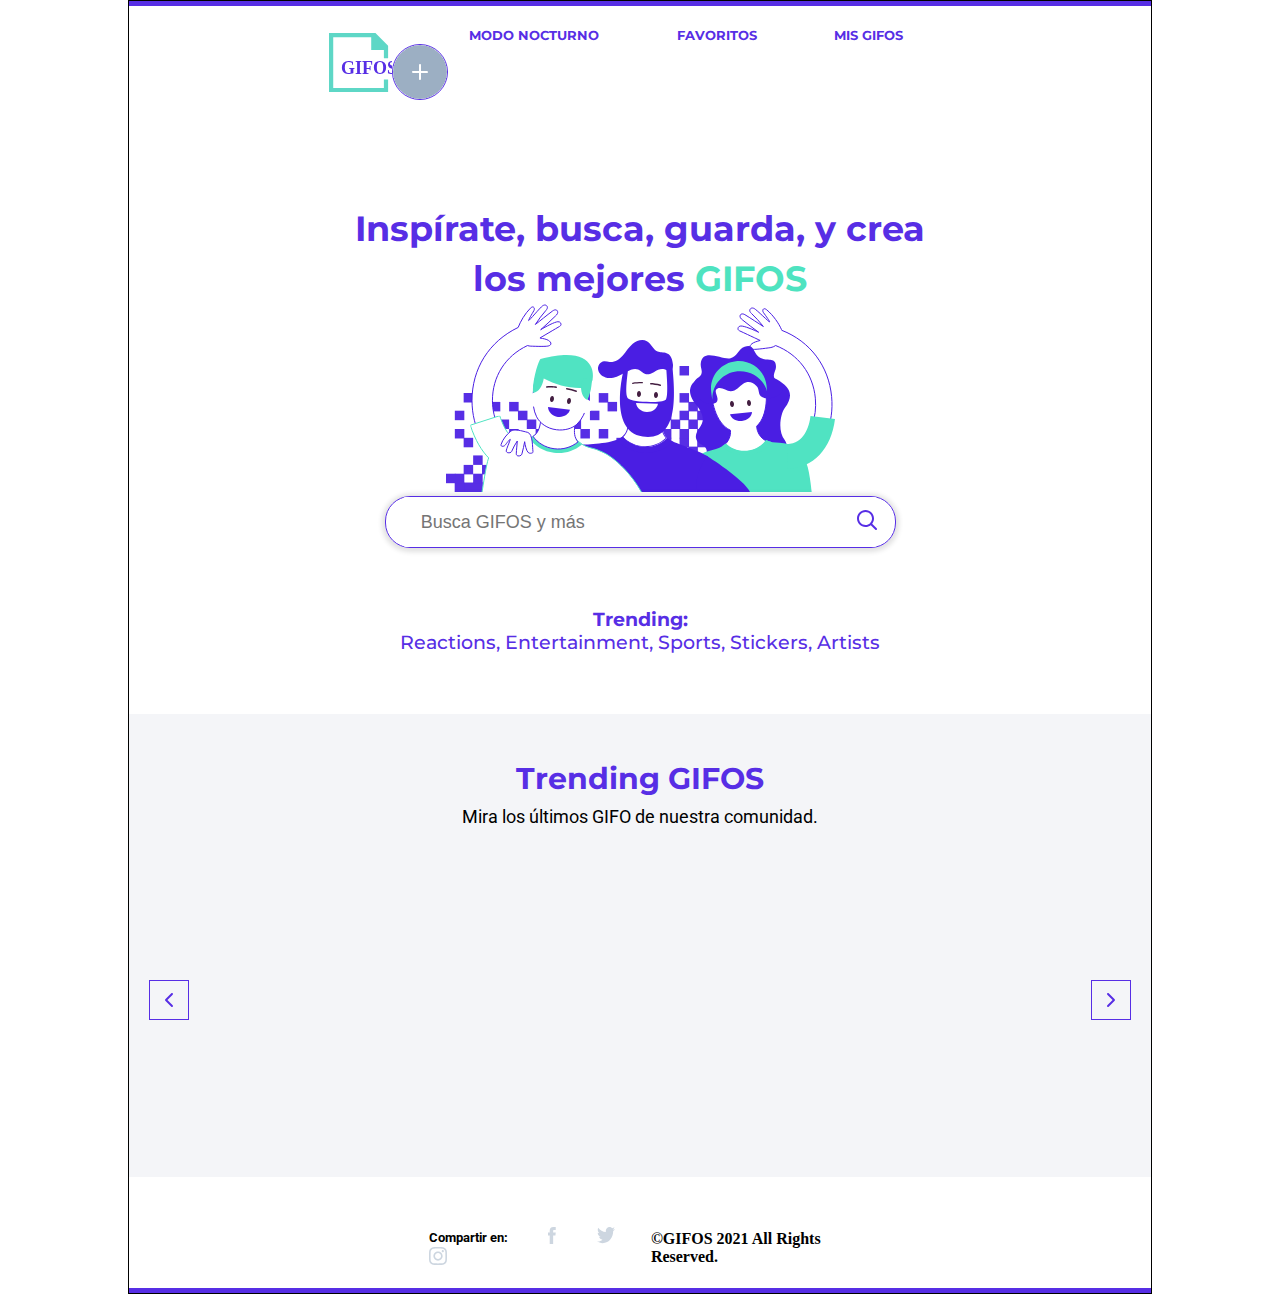
==== index.html @ 62874968 "first commit" ====
<!DOCTYPE html>
<html lang="en">
<head>
    <meta charset="UTF-8">
    <meta http-equiv="X-UA-Compatible" content="IE=edge">
    <meta name="viewport" content="width=device-width, initial-scale=1.0">
    <title>Proyecto Mis Gifos</title>
    <link href="https://fonts.googleapis.com/css2?family=Montserrat:wght@500;700&family=Roboto&display=swap" rel="stylesheet">
    <link rel="stylesheet" href="style.css">
    <script src="./js/index.js"></script>
</head>
<body>
    <!-- Gifo maximizado - Inicio -->
    <div id="maxGifo" class="maxGifo">
        <div class="close-maxGifo">
            <img id="icon-close-maxGifo" src="images/close.svg" alt="">
        </div>
        <div class="content-maxGifo">
            <button class="buttonPrev-maxGifo"><img src="./images/button-slider-left.svg" alt=""></button>
            <div id="img-maxGifo"></div>
            <button class="buttonNext-maxGifo"><img src="./images/Button-Slider-right.svg" alt=""></button>
        </div>
    </div>
    <!-- Gifo maximizado - Fin -->
    <div class="line-header"></div>
    <header>
        <!-- Logo -->
        <a href="index.html"><img id="logo" src="./images/logo-desktop.svg" alt=""></a>
        <nav>
            <!-- Menu - Inicio -->
            <ul class="menu">
                <li><a href=""></a></li>
                <li><a id="mode-noc">MODO NOCTURNO</a></li>
                <li><a href="favoritos.html">FAVORITOS</a></li>
                <li><a href="misGifos.html">MIS GIFOS</a></li>
                <li><a id="makeGifo" href="crearGifo.html"><img id="img-makeGifo" src="./images/CTA-crear-gifo-active.svg" alt=""></a></li>
            </ul>
            <!-- Menu - Fin -->
        </nav>
    </header>
    <main>
        <section class="searchGifo">
            <h1>Inspírate, busca, guarda, y crea <br>los mejores <span>GIFOS</span></h1>
            <div><img src="./images/ilustra_header.svg" alt=""></div>
            <!-- Buscador - Inicio -->
            <div class="wrapper">
                <div id="content-searchInput" class="content-searchInput">
                    <input type="text" placeholder="Busca GIFOS y más" id="searchInputWrapper">
                    <div id="autocom-box" class="autocom-box"></div>
                    <div class="icon-search"><img id="btnSearch" src="./images/icon-search.svg" alt=""></div>
                </div>
            </div>
            <!-- Buscador - Fin -->
            <div id="textSearch" class="textSearch">
                <h3>Trending:</h3>
                <h3 class="wordingSearch">Reactions, Entertainment, Sports, Stickers, Artists</h3>
            </div>
            <!-- Lista de busquedas - Inicio -->
            <div id="content-listGifoSearch" class="content-listGifoSearch">
                <h2 id="titleSearch" class="titleSearch"></h2>
                <ul id="listGifoSearch" class="listGifoSearch"></ul>
                <button id="btnSearchMore" class="btnSearchMore">
                    <img id="img-btnSearchMore" src="./images/CTA-ver-mas.svg" alt="">
                </button>
            </div>
            <!-- Lista de busquedas - Fin -->
        </section>
        <section id="trendingGifos" class="trendingGifos">
            <h2>Trending GIFOS</h2>
            <h3>Mira los últimos GIFO de nuestra comunidad.</h3>
            <div class="slider-trendingGifos">
                <button id="btnPrev-trendingGifos" class="btnPrev-trendingGifos">
                    <img id="imgPrev-trendingGifos" src="./images/button-slider-left.svg" alt="">
                </button>
                <div class="content-trendingGifos">
                    <ul id="listTrendingGifos" class="listTrendingGifos"></ul>
                </div>
                <button id="btnNext-trendingGifos" class="btnNext-trendingGifos">
                    <img id="imgNext-trendingGifos" src="./images/Button-Slider-right.svg" alt="">
                </button>
            </div>
        </section>
        <!-- Pie de Pagina -->
        <footer>
            <nav class="footer">
                <ul>
                    <li><h4>Compartir en:</h4></li>
                    <li><img id="iconFB" src="./images/icon_facebook.svg" alt=""></li>
                    <li><img id="iconTW" src="./images/icon-twitter.svg" alt=""></li>
                    <li><img id="iconIG" src="./images/icon_instagram.svg" alt=""></li>
                </ul>
            </nav>
            <h4>©GIFOS 2021 All Rights Reserved.</h4>
        </footer>
    </main>
    <div class="line-footer"></div>
</body>
</html>
---- style.css ----
* {
  margin: 0;
  padding: 0;
  -webkit-box-sizing: border-box;
          box-sizing: border-box;
}

body {
  width: 80%;
  border: 1px solid black;
  margin: 0 auto;
}

.line-header, .line-footer {
  background-color: #572EE5;
  height: 5px;
  position: relative;
  -webkit-box-align: center;
      -ms-flex-align: center;
          align-items: center;
}

header {
  display: -webkit-box;
  display: -ms-flexbox;
  display: flex;
  position: relative;
  -webkit-box-pack: justify;
      -ms-flex-pack: justify;
          justify-content: space-between;
  -webkit-box-align: center;
      -ms-flex-align: center;
          align-items: center;
  padding: 20px 200px 0 200px;
}

header ul {
  display: -webkit-box;
  display: -ms-flexbox;
  display: flex;
  -webkit-box-pack: justify;
      -ms-flex-pack: justify;
          justify-content: space-between;
  -webkit-box-align: center;
      -ms-flex-align: center;
          align-items: center;
  -ms-flex-wrap: wrap;
      flex-wrap: wrap;
  list-style: none;
}

header ul li {
  padding-right: 48px;
}

header ul li .linkFavorites, header ul li .linkMyGifos {
  color: #BECBD5;
}

header ul li a {
  text-decoration: none;
  color: #572EE5;
  font-family: 'Montserrat', sans-serif;
  font-weight: 700;
  font-size: 13px;
}

header ul li a:hover {
  color: #BECBD5;
  text-decoration: underline;
  -webkit-text-decoration-color: #4EE3C0;
          text-decoration-color: #4EE3C0;
}

header ul li img {
  border: 1px solid #572EE5;
  border-radius: 100%;
}

footer {
  display: -webkit-box;
  display: -ms-flexbox;
  display: flex;
  -webkit-box-pack: justify;
      -ms-flex-pack: justify;
          justify-content: space-between;
  -webkit-box-align: center;
      -ms-flex-align: center;
          align-items: center;
  padding: 50px 300px 0 300px;
  margin-bottom: 20px;
}

footer .footer ul {
  display: -webkit-box;
  display: -ms-flexbox;
  display: flex;
  -webkit-box-pack: justify;
      -ms-flex-pack: justify;
          justify-content: space-between;
  -webkit-box-align: center;
      -ms-flex-align: center;
          align-items: center;
  -ms-flex-wrap: wrap;
      flex-wrap: wrap;
  list-style: none;
  font-size: 13px;
  font-family: 'Roboto', sans-serif;
  font-weight: 400;
}

footer .footer ul li {
  padding-right: 36px;
  text-decoration: none;
}

.dark-mode {
  background-color: #37383C;
}

.dark-mode header a {
  color: white;
}

.dark-mode footer h4 {
  color: white;
}

.dark-mode .searchGifo h1 {
  color: white;
}

.dark-mode .searchGifo .wrapper .content-searchInput {
  border: 1.5px solid white;
}

.dark-mode .searchGifo .wrapper .content-searchInput input {
  background-color: #37383C;
}

.dark-mode .searchGifo .textSearch {
  color: white;
}

.dark-mode .trendingGifos {
  background-color: black;
}

.dark-mode .trendingGifos h2, .dark-mode .trendingGifos h3 {
  color: white;
}

.dark-mode .favoritesGifo h1, .dark-mode .MyGifos h1 {
  color: white;
}

.dark-mode .boxMakeGifo h2, .dark-mode .boxMakeGifo h3 {
  color: white;
}

.dark-mode .timer-process li, .dark-mode .timer-process label {
  color: white;
}

.maxGifo {
  display: none;
  position: fixed;
  -webkit-box-orient: vertical;
  -webkit-box-direction: normal;
      -ms-flex-direction: column;
          flex-direction: column;
  -webkit-box-align: center;
      -ms-flex-align: center;
          align-items: center;
  -webkit-box-pack: center;
      -ms-flex-pack: center;
          justify-content: center;
  height: 100%;
  width: 80%;
  top: 0;
  left: 10%;
  background-color: white;
  z-index: 2;
}

.maxGifo .close-maxGifo {
  -ms-flex-item-align: end;
      align-self: flex-end;
  margin-right: 200px;
}

.maxGifo .content-maxGifo {
  display: -webkit-box;
  display: -ms-flexbox;
  display: flex;
  -webkit-box-align: center;
      -ms-flex-align: center;
          align-items: center;
}

.maxGifo .content-maxGifo .buttonPrev-maxGifo, .maxGifo .content-maxGifo .buttonNext-maxGifo {
  margin: 20px;
  border: none;
  font-size: 100%;
  font-family: inherit;
  background: transparent;
}

.maxGifo .content-maxGifo .maxImg {
  position: relative;
  z-index: 5;
  height: 385px;
  width: 695px;
}

.maxGifo .content-maxGifo .descMaxGifo {
  display: -webkit-box;
  display: -ms-flexbox;
  display: flex;
  -webkit-box-align: center;
      -ms-flex-align: center;
          align-items: center;
  width: 100%;
  -webkit-box-pack: justify;
      -ms-flex-pack: justify;
          justify-content: space-between;
}

.maxGifoShow {
  display: -webkit-box;
  display: -ms-flexbox;
  display: flex;
}

.searchGifo {
  margin-top: 100px;
  position: relative;
  -webkit-box-pack: center;
      -ms-flex-pack: center;
          justify-content: center;
  text-align: center;
  color: #572EE5;
  display: -webkit-box;
  display: -ms-flexbox;
  display: flex;
  -webkit-box-orient: vertical;
  -webkit-box-direction: normal;
      -ms-flex-direction: column;
          flex-direction: column;
  -webkit-box-align: center;
      -ms-flex-align: center;
          align-items: center;
}

.searchGifo h1 {
  font-size: 35px;
  font-family: 'Montserrat', sans-serif;
  line-height: 50px;
  font-weight: 700;
}

.searchGifo h1 span {
  color: #4EE3C0;
}

.searchGifo .wrapper {
  position: relative;
  width: 50%;
  margin-bottom: 60px;
}

.searchGifo .wrapper .content-searchInput {
  position: relative;
  width: 100%;
  border: 1.5px solid #572EE5;
  border-radius: 25px;
  -webkit-box-shadow: 0px 1px 5px 3px rgba(0, 0, 0, 0.12);
          box-shadow: 0px 1px 5px 3px rgba(0, 0, 0, 0.12);
}

.searchGifo .wrapper .content-searchInput input {
  height: 50px;
  width: 94%;
  outline: none;
  border: none;
  border-radius: 5px;
  padding: 0 60px 0 20px;
  font-size: 18px;
  -webkit-box-shadow: 0px 1px 5 px rgba(0, 0, 0, 0.1);
          box-shadow: 0px 1px 5 px rgba(0, 0, 0, 0.1);
}

.searchGifo .wrapper .content-searchInput .icon-search {
  height: 55px;
  width: 55px;
  line-height: 55px;
  position: absolute;
  top: 0;
  right: 0px;
  cursor: pointer;
}

.searchGifo .wrapper .content-searchInput .autocom-box {
  padding: 0px;
  max-height: 280px;
  overflow-y: auto;
  opacity: 0;
  pointer-events: none;
}

.searchGifo .wrapper .content-searchInput .autocom-box li {
  text-align: left;
  list-style: none;
  padding: 8px 12px;
  width: 100%;
  cursor: default;
  border-radius: 3px;
  display: none;
}

.searchGifo .wrapper .content-searchInput .autocom-box li:hover {
  background: #efefef;
}

.searchGifo .wrapper .content-searchInput.active .autocom-box {
  padding: 10px 8px;
  opacity: 1;
  pointer-events: auto;
}

.searchGifo .wrapper .content-searchInput.active .autocom-box li {
  display: block;
}

.searchGifo .textSearch {
  margin-bottom: 60px;
  font-size: 16px;
  font-family: 'Montserrat', sans-serif;
  font-weight: 700;
}

.searchGifo .textSearch .wordingSearch {
  font-weight: 500;
}

.searchGifo .content-listGifoSearch {
  display: none;
}

.searchGifo .content-listGifoSearch .titleSearch {
  margin-bottom: 30px;
}

.searchGifo .content-listGifoSearch .listGifoSearch {
  position: relative;
  -webkit-box-pack: center;
      -ms-flex-pack: center;
          justify-content: center;
  text-align: center;
  display: -ms-grid;
  display: grid;
  grid-gap: 20px;
  -ms-grid-rows: 250px;
      grid-template-rows: 250px;
  -ms-grid-columns: (300px)[4];
      grid-template-columns: repeat(4, 300px);
  padding: 0;
  list-style-type: none;
}

.searchGifo .content-listGifoSearch .listGifoSearch .cardGifo {
  position: relative;
  width: 100%;
  height: 100%;
}

.searchGifo .content-listGifoSearch .listGifoSearch .cardGifo:hover .overlay {
  display: block;
}

.searchGifo .content-listGifoSearch .listGifoSearch .cardGifo .imgSearch {
  height: 200px;
}

.searchGifo .content-listGifoSearch .listGifoSearch .cardGifo .overlay {
  display: none;
  position: absolute;
  top: 0;
  left: 0;
  background-color: rgba(87, 46, 229, 0.5);
  width: 100%;
  height: 100%;
}

.searchGifo .content-listGifoSearch .listGifoSearch .cardGifo .overlay .opcionGift {
  position: absolute;
  right: 10px;
  top: 10px;
}

.searchGifo .content-listGifoSearch .listGifoSearch .cardGifo .overlay .iconGifts {
  width: 32px;
  height: 32px;
}

.searchGifo .content-listGifoSearch .listGifoSearch .cardGifo .overlay .infoGifo {
  position: absolute;
  bottom: 25%;
  color: white;
  left: 15px;
}

.searchGifo .content-listGifoSearch .listGifoSearch img {
  width: 100%;
  height: 100%;
}

.searchGifo .content-listGifoSearch .btnSearchMore {
  position: relative;
  display: none;
  -webkit-box-pack: center;
      -ms-flex-pack: center;
          justify-content: center;
  text-align: center;
  border: none;
  font-size: 100%;
  font-family: inherit;
  background: transparent;
  margin: 20px 0 20px 0;
}

.trendingGifos {
  background-color: #F4F5F8;
  position: relative;
  padding-bottom: 50px;
}

.trendingGifos h2 {
  font-family: 'Montserrat', sans-serif;
  font-weight: 700;
  font-size: 25px;
  line-height: 30px;
  padding-top: 50px;
  color: #572EE5;
  font-size: 30px;
  text-align: center;
  padding-bottom: 12px;
}

.trendingGifos h3 {
  font-family: 'Roboto', sans-serif;
  font-weight: 400;
  font-size: 18px;
  text-align: center;
  padding-bottom: 50px;
}

.trendingGifos .slider-trendingGifos {
  display: -webkit-box;
  display: -ms-flexbox;
  display: flex;
  -webkit-box-pack: center;
      -ms-flex-pack: center;
          justify-content: center;
}

.trendingGifos .slider-trendingGifos .content-trendingGifos {
  width: 1130px;
  overflow: hidden;
}

.trendingGifos .slider-trendingGifos .listTrendingGifos {
  position: relative;
  display: -ms-grid;
  display: grid;
  grid-gap: 20px;
  -ms-grid-rows: 250px;
      grid-template-rows: 250px;
  -ms-grid-columns: (357px)[15];
      grid-template-columns: repeat(15, 357px);
  padding: 0;
  list-style-type: none;
  -webkit-transition: right 0.8s cubic-bezier(0.36, 0.17, 0.13, 1.06), left 0.8s cubic-bezier(0.36, 0.17, 0.13, 1.06);
  transition: right 0.8s cubic-bezier(0.36, 0.17, 0.13, 1.06), left 0.8s cubic-bezier(0.36, 0.17, 0.13, 1.06);
}

.trendingGifos .slider-trendingGifos .listTrendingGifos .cardGifo {
  position: relative;
  width: 100%;
  height: 100%;
}

.trendingGifos .slider-trendingGifos .listTrendingGifos .cardGifo:hover .overlay {
  display: block;
}

.trendingGifos .slider-trendingGifos .listTrendingGifos .cardGifo .overlay {
  display: none;
  position: absolute;
  top: 0;
  left: 0;
  background-color: rgba(87, 46, 229, 0.5);
  width: 100%;
  height: 100%;
}

.trendingGifos .slider-trendingGifos .listTrendingGifos .cardGifo .overlay .opcionGift {
  position: absolute;
  right: 10px;
  top: 10px;
}

.trendingGifos .slider-trendingGifos .listTrendingGifos .cardGifo .overlay .iconGifts {
  width: 32px;
  height: 32px;
}

.trendingGifos .slider-trendingGifos .listTrendingGifos .cardGifo .overlay .infoGifo {
  position: absolute;
  bottom: 25%;
  color: white;
  left: 15px;
}

.trendingGifos .slider-trendingGifos .listTrendingGifos img {
  width: 100%;
  height: 100%;
}

.trendingGifos .slider-trendingGifos .btnPrev-trendingGifos, .trendingGifos .slider-trendingGifos .btnNext-trendingGifos {
  margin: 20px;
  border: none;
  font-size: 100%;
  font-family: inherit;
  background: transparent;
}

.favoritesGifo {
  padding-top: 60px;
  position: relative;
  text-align: center;
  margin: 0 220px 0 220px;
  font-family: 'Montserrat', sans-serif;
  font-weight: 700;
}

.favoritesGifo h1 {
  font-size: 25px;
  line-height: 30px;
  margin-top: -5px;
  color: #572EE5;
  margin-bottom: 30px;
}

.favoritesGifo .noFavorites {
  font-size: 22px;
  line-height: 33px;
  padding-bottom: 30px;
  color: #4EE3C0;
  font-size: 20px;
}

.favoritesGifo .content-Favorites {
  display: none;
}

.favoritesGifo .listGifosFavs {
  position: relative;
  -webkit-box-pack: center;
      -ms-flex-pack: center;
          justify-content: center;
  text-align: center;
  display: -ms-grid;
  display: grid;
  grid-gap: 20px;
  -ms-grid-rows: 250px;
      grid-template-rows: 250px;
  -ms-grid-columns: (300px)[4];
      grid-template-columns: repeat(4, 300px);
  padding: 0;
  list-style-type: none;
}

.favoritesGifo .listGifosFavs .cardGifo {
  position: relative;
  width: 100%;
  height: 100%;
}

.favoritesGifo .listGifosFavs .cardGifo:hover .overlay {
  display: block;
}

.favoritesGifo .listGifosFavs .cardGifo .imgFavs {
  height: 200px;
}

.favoritesGifo .listGifosFavs .cardGifo .overlay {
  display: none;
  position: absolute;
  top: 0;
  left: 0;
  background-color: rgba(87, 46, 229, 0.5);
  width: 100%;
  height: 100%;
}

.favoritesGifo .listGifosFavs .cardGifo .overlay .opcionGift {
  position: absolute;
  right: 10px;
  top: 10px;
}

.favoritesGifo .listGifosFavs .cardGifo .overlay .iconGifts {
  width: 32px;
  height: 32px;
}

.favoritesGifo .listGifosFavs .cardGifo .overlay .infoGifo {
  position: absolute;
  bottom: 25%;
  color: white;
  left: 15px;
}

.favoritesGifo .listGifosFavs img {
  width: 100%;
  height: 100%;
}

.favoritesGifo .btnMoreFavs {
  position: relative;
  -webkit-box-pack: center;
      -ms-flex-pack: center;
          justify-content: center;
  text-align: center;
  border: none;
  font-size: 100%;
  font-family: inherit;
  background: transparent;
  margin: 20px 0 20px 0;
}

.MyGifos {
  padding-top: 60px;
  position: relative;
  text-align: center;
  margin: 0 220px 0 220px;
  font-family: 'Montserrat', sans-serif;
  font-weight: 700;
}

.MyGifos h1 {
  font-size: 25px;
  line-height: 30px;
  margin-top: -5px;
  color: #572EE5;
  font-size: 30px;
  margin-bottom: 30px;
}

.MyGifos .noMyGifos {
  font-size: 22px;
  line-height: 25px;
  padding-bottom: 30px;
  color: #4EE3C0;
  font-size: 20px;
}

.MyGifos .content-MyGifos {
  display: none;
}

.MyGifos .listMyGifos {
  position: relative;
  -webkit-box-pack: center;
      -ms-flex-pack: center;
          justify-content: center;
  text-align: center;
  display: -ms-grid;
  display: grid;
  grid-gap: 20px;
  -ms-grid-rows: 250px;
      grid-template-rows: 250px;
  -ms-grid-columns: (300px)[4];
      grid-template-columns: repeat(4, 300px);
  padding: 0;
  list-style-type: none;
}

.MyGifos .listMyGifos .cardGifo {
  position: relative;
  width: 100%;
  height: 100%;
}

.MyGifos .listMyGifos .cardGifo:hover .overlay {
  display: block;
}

.MyGifos .listMyGifos .cardGifo .imgMyGifo {
  height: 200px;
}

.MyGifos .listMyGifos .cardGifo .overlay {
  display: none;
  position: absolute;
  top: 0;
  left: 0;
  background-color: rgba(87, 46, 229, 0.5);
  width: 100%;
  height: 100%;
}

.MyGifos .listMyGifos .cardGifo .overlay .opcionGift {
  position: absolute;
  right: 10px;
  top: 10px;
}

.MyGifos .listMyGifos .cardGifo .overlay .iconGifts {
  width: 32px;
  height: 32px;
}

.MyGifos .listMyGifos .cardGifo .overlay .infoGifo {
  position: absolute;
  bottom: 25%;
  color: white;
  left: 15px;
}

.MyGifos .listMyGifos img {
  width: 100%;
  height: 100%;
}

.MyGifos .btnMoreMyGifos {
  position: relative;
  -webkit-box-pack: center;
      -ms-flex-pack: center;
          justify-content: center;
  text-align: center;
  border: none;
  font-size: 100%;
  font-family: inherit;
  background: transparent;
  margin: 20px 0 20px 0;
}

.makeGifo .content-makeGifo {
  display: -webkit-box;
  display: -ms-flexbox;
  display: flex;
  position: relative;
  -webkit-box-pack: justify;
      -ms-flex-pack: justify;
          justify-content: space-between;
  -webkit-box-align: center;
      -ms-flex-align: center;
          align-items: center;
  -ms-flex-wrap: wrap;
      flex-wrap: wrap;
  -webkit-box-orient: horizontal;
  -webkit-box-direction: normal;
      -ms-flex-direction: row;
          flex-direction: row;
}

.makeGifo .content-makeGifo .imgCamera {
  display: -webkit-box;
  display: -ms-flexbox;
  display: flex;
  position: relative;
  left: 240px;
  margin-top: 20px;
}

.makeGifo .content-makeGifo .imgPelicula {
  display: -webkit-box;
  display: -ms-flexbox;
  display: flex;
  position: relative;
  right: 200px;
  margin-top: 360px;
}

.makeGifo .content-makeGifo .boxMakeGifo {
  border: 1px solid #572EE5;
  width: 688px;
  height: 399px;
  text-align: center;
}

.makeGifo .content-makeGifo .boxMakeGifo .imgRecorded, .makeGifo .content-makeGifo .boxMakeGifo .videoRecorded {
  display: none;
}

.makeGifo .content-makeGifo .boxMakeGifo .imgRecorded, .makeGifo .content-makeGifo .boxMakeGifo .videoRecorded {
  width: 480px;
  height: 320px;
  margin-top: 35px;
  margin-left: 104px;
  display: none;
}

.makeGifo .content-makeGifo .boxMakeGifo .showVideo, .makeGifo .content-makeGifo .boxMakeGifo .showImg {
  display: block;
}

.makeGifo .content-makeGifo .boxMakeGifo h2 {
  padding-top: 120px;
  color: #572EE5;
  font-size: 30px;
}

.makeGifo .content-makeGifo .boxMakeGifo span {
  color: #4EE3C0;
}

.makeGifo .content-process {
  display: -webkit-box;
  display: -ms-flexbox;
  display: flex;
  position: relative;
  -webkit-box-align: center;
      -ms-flex-align: center;
          align-items: center;
  -webkit-box-orient: vertical;
  -webkit-box-direction: normal;
      -ms-flex-direction: column;
          flex-direction: column;
}

.makeGifo .content-process .timer-process {
  display: -webkit-box;
  display: -ms-flexbox;
  display: flex;
  position: relative;
  -webkit-box-align: center;
      -ms-flex-align: center;
          align-items: center;
  -webkit-box-orient: horizontal;
  -webkit-box-direction: normal;
      -ms-flex-direction: row;
          flex-direction: row;
}

.makeGifo .content-process .timer-process ul {
  display: -webkit-box;
  display: -ms-flexbox;
  display: flex;
  -webkit-box-pack: justify;
      -ms-flex-pack: justify;
          justify-content: space-between;
  -webkit-box-align: center;
      -ms-flex-align: center;
          align-items: center;
  -ms-flex-wrap: wrap;
      flex-wrap: wrap;
  list-style: none;
  padding: 20px 0 20px 0;
}

.makeGifo .content-process .timer-process ul .circle {
  border-radius: 50%;
  width: 32px;
  height: 26px;
  border: 1px solid #572EE5;
  text-align: center;
  font-size: 18px;
  margin-right: 20px;
}

.makeGifo .content-process .timer-process .timer {
  width: 140px;
  display: -webkit-box;
  display: -ms-flexbox;
  display: flex;
  -webkit-box-orient: horizontal;
  -webkit-box-direction: normal;
      -ms-flex-direction: row;
          flex-direction: row;
  position: absolute;
  margin-left: 420px;
  color: #572EE5;
  font-size: 15px;
}

.makeGifo .content-process .line-process {
  background-color: #572EE5;
  height: 5px;
  width: 800px;
  position: relative;
  -webkit-box-align: center;
      -ms-flex-align: center;
          align-items: center;
}

.makeGifo .content-process .btnRecord {
  -webkit-box-align: center;
      -ms-flex-align: center;
          align-items: center;
  margin-top: 20px;
  border-radius: 25px;
  border-radius: 25px;
  -webkit-box-sizing: border-box;
          box-sizing: border-box;
  height: 50px;
  width: 127px;
  border: 1.5px solid #572EE5;
  font-size: 14px;
  font-weight: bold;
  color: #572EE5;
  background: transparent;
  cursor: pointer;
}
/*# sourceMappingURL=style.css.map */
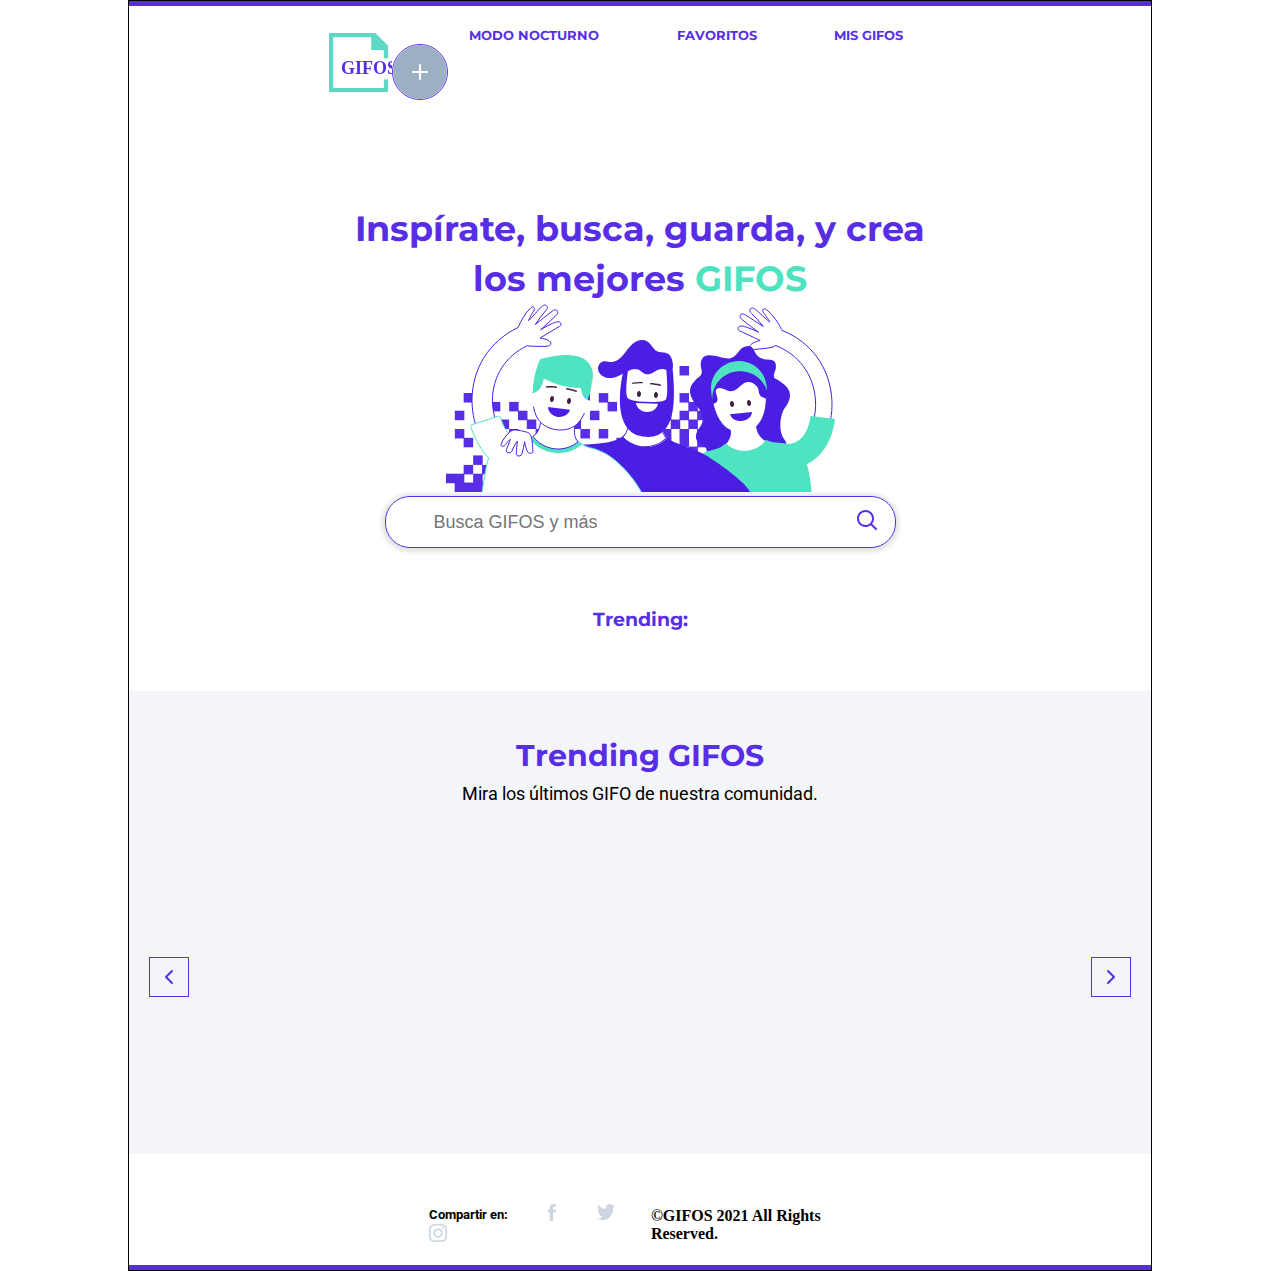
==== commit 1ea3f0a3: "Responsive" ====
--- a/index.html
+++ b/index.html
@@ -28,24 +28,29 @@
         <a href="index.html"><img id="logo" src="./images/logo-desktop.svg" alt=""></a>
         <nav>
             <!-- Menu - Inicio -->
-            <ul class="menu">
+            <ul id="menu" class="menu">
                 <li><a href=""></a></li>
                 <li><a id="mode-noc">MODO NOCTURNO</a></li>
                 <li><a href="favoritos.html">FAVORITOS</a></li>
                 <li><a href="misGifos.html">MIS GIFOS</a></li>
-                <li><a id="makeGifo" href="crearGifo.html"><img id="img-makeGifo" src="./images/CTA-crear-gifo-active.svg" alt=""></a></li>
+                <li><a id="makeGifo" class="makeGifo" href="crearGifo.html"><img id="img-makeGifo" src="./images/CTA-crear-gifo-active.svg" alt=""></a></li>
             </ul>
+            <div id="hamburger" class="hamburger">
+                <span class="bar"></span>
+                <span class="bar"></span>
+                <span class="bar"></span>
+            </div>
             <!-- Menu - Fin -->
         </nav>
     </header>
     <main>
         <section class="searchGifo">
             <h1>Inspírate, busca, guarda, y crea <br>los mejores <span>GIFOS</span></h1>
-            <div><img src="./images/ilustra_header.svg" alt=""></div>
+            <div><img class="imgHeader" src="./images/ilustra_header.svg" alt=""></div>
             <!-- Buscador - Inicio -->
             <div class="wrapper">
                 <div id="content-searchInput" class="content-searchInput">
-                    <input type="text" placeholder="Busca GIFOS y más" id="searchInputWrapper">
+                    <img id="icon-searchInput" class="icon-searchInput" src="./images/icon-search-mod-noc.svg" alt=""><input type="text" placeholder="Busca GIFOS y más" id="searchInputWrapper">
                     <div id="autocom-box" class="autocom-box"></div>
                     <div class="icon-search"><img id="btnSearch" src="./images/icon-search.svg" alt=""></div>
                 </div>
@@ -53,7 +58,7 @@
             <!-- Buscador - Fin -->
             <div id="textSearch" class="textSearch">
                 <h3>Trending:</h3>
-                <h3 class="wordingSearch">Reactions, Entertainment, Sports, Stickers, Artists</h3>
+                <h3 id="wordingSearch" class="wordingSearch"></h3>
             </div>
             <!-- Lista de busquedas - Inicio -->
             <div id="content-listGifoSearch" class="content-listGifoSearch">
@@ -82,9 +87,10 @@
         </section>
         <!-- Pie de Pagina -->
         <footer>
+            <h4 class="FooterSNH4">Compartir en:</h4>
             <nav class="footer">
                 <ul>
-                    <li><h4>Compartir en:</h4></li>
+                    <li><h4 class="FooterSNLI">Compartir en:</h4></li>
                     <li><img id="iconFB" src="./images/icon_facebook.svg" alt=""></li>
                     <li><img id="iconTW" src="./images/icon-twitter.svg" alt=""></li>
                     <li><img id="iconIG" src="./images/icon_instagram.svg" alt=""></li>
--- a/style.css
+++ b/style.css
@@ -77,6 +77,68 @@
   border-radius: 100%;
 }
 
+header .hamburger {
+  display: none;
+}
+
+header .bar {
+  display: block;
+  width: 25px;
+  height: 3px;
+  margin: 5px auto;
+  -webkit-transition: all 0.3s ease-in-out;
+  transition: all 0.3s ease-in-out;
+  background-color: #572EE5;
+}
+
+@media (max-width: 321px) {
+  header {
+    padding: 20px 20px 0 20px;
+  }
+  header .menu {
+    z-index: 1;
+    position: fixed;
+    left: -100%;
+    top: 5rem;
+    -webkit-box-orient: vertical;
+    -webkit-box-direction: normal;
+        -ms-flex-direction: column;
+            flex-direction: column;
+    background-color: #572EE5;
+    width: 100%;
+    height: 484px;
+    text-align: center;
+    -webkit-transition: 0.3s;
+    transition: 0.3s;
+    -webkit-box-shadow: 0 10px 27px rgba(0, 0, 0, 0.05);
+            box-shadow: 0 10px 27px rgba(0, 0, 0, 0.05);
+  }
+  header .menu .makeGifo {
+    display: none;
+  }
+  header .menu li a {
+    color: white;
+  }
+  header .menu.active {
+    left: 0;
+  }
+  header .hamburger {
+    display: block;
+    cursor: pointer;
+  }
+  header .hamburger.active .bar:nth-child(2) {
+    opacity: 0;
+  }
+  header .hamburger.active .bar:nth-child(1) {
+    -webkit-transform: translateY(8px) rotate(45deg);
+            transform: translateY(8px) rotate(45deg);
+  }
+  header .hamburger.active .bar:nth-child(3) {
+    -webkit-transform: translateY(-8px) rotate(-45deg);
+            transform: translateY(-8px) rotate(-45deg);
+  }
+}
+
 footer {
   display: -webkit-box;
   display: -ms-flexbox;
@@ -89,6 +151,10 @@
           align-items: center;
   padding: 50px 300px 0 300px;
   margin-bottom: 20px;
+}
+
+footer .FooterSNH4 {
+  display: none;
 }
 
 footer .footer ul {
@@ -114,6 +180,24 @@
   text-decoration: none;
 }
 
+@media (max-width: 321px) {
+  footer {
+    padding: 20px 20px 0 20px;
+    font-size: 10px;
+    display: block;
+    text-align: center;
+  }
+  footer .FooterSNH4 {
+    display: block;
+  }
+  footer .footer ul {
+    margin: 10px 0 20px 0;
+  }
+  footer .footer ul .FooterSNLI {
+    display: none;
+  }
+}
+
 .dark-mode {
   background-color: #37383C;
 }
@@ -226,6 +310,16 @@
           justify-content: space-between;
 }
 
+@media (max-width: 321px) {
+  .maxGifo .close-maxGifo {
+    margin-right: 0;
+  }
+  .maxGifo .content-maxGifo .maxImg {
+    height: 250px;
+    width: 300px;
+  }
+}
+
 .maxGifoShow {
   display: -webkit-box;
   display: -ms-flexbox;
@@ -278,9 +372,29 @@
           box-shadow: 0px 1px 5px 3px rgba(0, 0, 0, 0.12);
 }
 
+.searchGifo .wrapper .content-searchInput .icon-searchInput {
+  height: 15px;
+  margin-left: 16px;
+  display: none;
+}
+
+.searchGifo .wrapper .content-searchInput .icon-searchInputSugg {
+  height: 15px;
+  margin-right: 12px;
+}
+
+@media (max-width: 321px) {
+  .searchGifo .wrapper .content-searchInput .icon-searchInput {
+    margin-left: 12px;
+  }
+  .searchGifo .wrapper .content-searchInput .icon-searchInputSugg {
+    margin-right: 12px;
+  }
+}
+
 .searchGifo .wrapper .content-searchInput input {
   height: 50px;
-  width: 94%;
+  width: 89%;
   outline: none;
   border: none;
   border-radius: 5px;
@@ -362,8 +476,8 @@
   grid-gap: 20px;
   -ms-grid-rows: 250px;
       grid-template-rows: 250px;
-  -ms-grid-columns: (300px)[4];
-      grid-template-columns: repeat(4, 300px);
+  -ms-grid-columns: (260px)[4];
+      grid-template-columns: repeat(4, 260px);
   padding: 0;
   list-style-type: none;
 }
@@ -429,6 +543,49 @@
   margin: 20px 0 20px 0;
 }
 
+@media (max-width: 321px) {
+  .searchGifo h1 {
+    font-size: 20px;
+    line-height: 33px;
+  }
+  .searchGifo .imgHeader {
+    height: 100px;
+    width: 200px;
+  }
+  .searchGifo .wrapper {
+    width: 90%;
+    margin-bottom: 30px;
+  }
+  .searchGifo .wrapper .content-searchInput input {
+    width: 88%;
+    font-size: 13px;
+  }
+  .searchGifo .textSearch {
+    font-size: 11px;
+    width: 220px;
+  }
+  .searchGifo .textSearch .wordingSearch {
+    font-weight: 300;
+  }
+  .searchGifo .content-listGifoSearch {
+    margin: 0 20px 0 20px;
+  }
+  .searchGifo .content-listGifoSearch .listGifoSearch {
+    display: -ms-grid;
+    display: grid;
+    grid-gap: 12px;
+    -ms-grid-rows: 250px;
+        grid-template-rows: 250px;
+    -ms-grid-columns: (110px)[2];
+        grid-template-columns: repeat(2, 110px);
+    padding: 0;
+    list-style-type: none;
+  }
+  .searchGifo .content-listGifoSearch .listGifoSearch .cardGifo .imgSearch {
+    height: 120px;
+  }
+}
+
 .trendingGifos {
   background-color: #F4F5F8;
   position: relative;
@@ -438,7 +595,6 @@
 .trendingGifos h2 {
   font-family: 'Montserrat', sans-serif;
   font-weight: 700;
-  font-size: 25px;
   line-height: 30px;
   padding-top: 50px;
   color: #572EE5;
@@ -473,11 +629,11 @@
   position: relative;
   display: -ms-grid;
   display: grid;
-  grid-gap: 20px;
+  grid-gap: 21px;
   -ms-grid-rows: 250px;
       grid-template-rows: 250px;
-  -ms-grid-columns: (357px)[15];
-      grid-template-columns: repeat(15, 357px);
+  -ms-grid-columns: (310px)[15];
+      grid-template-columns: repeat(15, 310px);
   padding: 0;
   list-style-type: none;
   -webkit-transition: right 0.8s cubic-bezier(0.36, 0.17, 0.13, 1.06), left 0.8s cubic-bezier(0.36, 0.17, 0.13, 1.06);
@@ -535,6 +691,32 @@
   background: transparent;
 }
 
+@media (max-width: 321px) {
+  .trendingGifos h2 {
+    font-size: 18px;
+    padding-top: 50px;
+    padding-bottom: 12px;
+  }
+  .trendingGifos h3 {
+    font-size: 16px;
+    padding-bottom: 50px;
+  }
+  .trendingGifos .slider-trendingGifos .listTrendingGifos {
+    width: 100%;
+    overflow: scroll;
+    -ms-overflow-style: none;
+    scrollbar-width: none;
+    -ms-grid-columns: (240px)[15];
+        grid-template-columns: repeat(15, 240px);
+  }
+  .trendingGifos .slider-trendingGifos .listTrendingGifos::-webkit-scrollbar {
+    display: none;
+  }
+  .trendingGifos .slider-trendingGifos .btnPrev-trendingGifos, .trendingGifos .slider-trendingGifos .btnNext-trendingGifos {
+    display: none;
+  }
+}
+
 .favoritesGifo {
   padding-top: 60px;
   position: relative;
@@ -575,8 +757,8 @@
   grid-gap: 20px;
   -ms-grid-rows: 250px;
       grid-template-rows: 250px;
-  -ms-grid-columns: (300px)[4];
-      grid-template-columns: repeat(4, 300px);
+  -ms-grid-columns: (260px)[4];
+      grid-template-columns: repeat(4, 260px);
   padding: 0;
   list-style-type: none;
 }
@@ -639,6 +821,26 @@
   font-family: inherit;
   background: transparent;
   margin: 20px 0 20px 0;
+}
+
+@media (max-width: 321px) {
+  .favoritesGifo {
+    margin: 0 20px 0 20px;
+  }
+  .favoritesGifo .listGifosFavs {
+    display: -ms-grid;
+    display: grid;
+    grid-gap: 12px;
+    -ms-grid-rows: 250px;
+        grid-template-rows: 250px;
+    -ms-grid-columns: (110px)[2];
+        grid-template-columns: repeat(2, 110px);
+    padding: 0;
+    list-style-type: none;
+  }
+  .favoritesGifo .listGifosFavs .cardGifo .imgFavs {
+    height: 120px;
+  }
 }
 
 .MyGifos {
@@ -682,8 +884,8 @@
   grid-gap: 20px;
   -ms-grid-rows: 250px;
       grid-template-rows: 250px;
-  -ms-grid-columns: (300px)[4];
-      grid-template-columns: repeat(4, 300px);
+  -ms-grid-columns: (260px)[4];
+      grid-template-columns: repeat(4, 260px);
   padding: 0;
   list-style-type: none;
 }
@@ -746,6 +948,26 @@
   font-family: inherit;
   background: transparent;
   margin: 20px 0 20px 0;
+}
+
+@media (max-width: 321px) {
+  .MyGifos {
+    margin: 0 20px 0 20px;
+  }
+  .MyGifos .listMyGifos {
+    display: -ms-grid;
+    display: grid;
+    grid-gap: 12px;
+    -ms-grid-rows: 250px;
+        grid-template-rows: 250px;
+    -ms-grid-columns: (110px)[2];
+        grid-template-columns: repeat(2, 110px);
+    padding: 0;
+    list-style-type: none;
+  }
+  .MyGifos .listMyGifos .cardGifo .imgMyGifo {
+    height: 120px;
+  }
 }
 
 .makeGifo .content-makeGifo {
@@ -772,7 +994,7 @@
   display: -ms-flexbox;
   display: flex;
   position: relative;
-  left: 240px;
+  left: 92px;
   margin-top: 20px;
 }
 
@@ -781,7 +1003,7 @@
   display: -ms-flexbox;
   display: flex;
   position: relative;
-  right: 200px;
+  right: 48px;
   margin-top: 360px;
 }
 
@@ -801,6 +1023,38 @@
   height: 320px;
   margin-top: 35px;
   margin-left: 104px;
+  display: none;
+}
+
+.makeGifo .content-makeGifo .boxMakeGifo .overlay {
+  display: none;
+  position: absolute;
+  top: 60px;
+  left: 364px;
+  background-color: rgba(87, 46, 229, 0.5);
+  width: 42%;
+  height: 72%;
+}
+
+.makeGifo .content-makeGifo .boxMakeGifo .overlay .opcionGift {
+  position: absolute;
+  right: 10px;
+  top: 10px;
+}
+
+.makeGifo .content-makeGifo .boxMakeGifo .overlay .iconGifts {
+  width: 32px;
+  height: 32px;
+}
+
+.makeGifo .content-makeGifo .boxMakeGifo .overlay .infoGifo {
+  position: absolute;
+  bottom: 45%;
+  color: white;
+  left: 150px;
+}
+
+.makeGifo .content-makeGifo .boxMakeGifo .overlay .urlGifo {
   display: none;
 }
 
